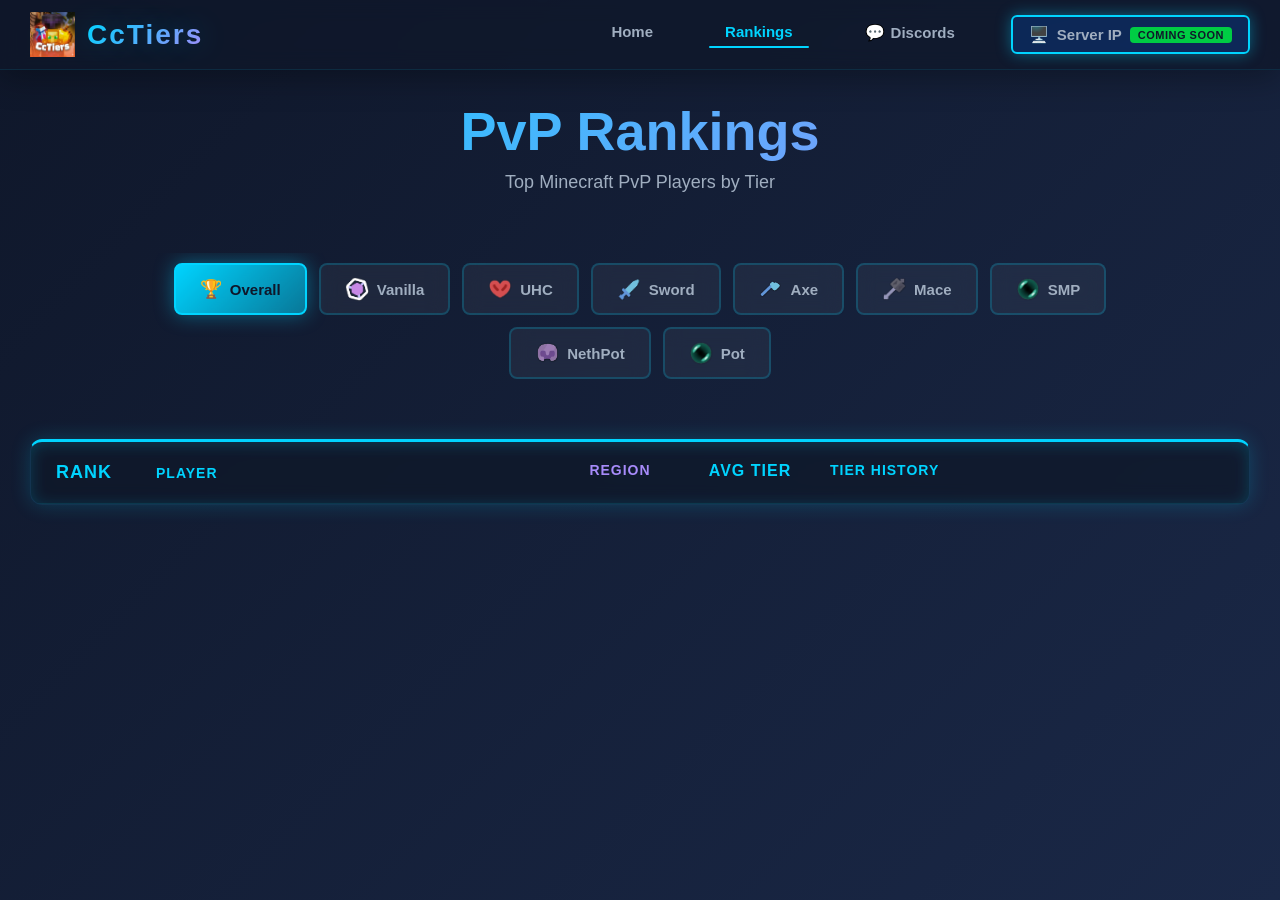
==== players.html @ 861598bc "Add files via upload" ====
<!DOCTYPE html>
<html lang="en">
<head>
    <meta charset="UTF-8">
    <meta name="viewport" content="width=device-width, initial-scale=1.0">
    <title>Rankings - CcTiers</title>
    <link rel="stylesheet" href="css/style.css">
</head>
<body>
    <!-- Falling Snow Particles -->
    <div class="particles" id="particles"></div>
    
    <!-- Navbar -->
    <nav class="navbar">
        <div class="navbar-container">
            <div class="logo">
                <img src="assets/cctiers-logo.png" alt="CcTiers Logo" class="logo-image">
                <h1>CcTiers</h1>
            </div>
            <ul class="nav-menu">
                <li><a href="index.html" class="nav-link">Home</a></li>
                <li><a href="players.html" class="nav-link active">Rankings</a></li>
                <li><a href="https://discord.gg/aPFmueH5Yg" class="nav-link" target="_blank">
                    <span class="discord-icon">💬</span>
                    Discords
                </a></li>
                <li class="nav-link-coming-soon">
                    <span class="server-icon">🖥️</span>
                    Server IP
                    <span class="coming-soon">Coming Soon</span>
                </li>
            </ul>
        </div>
    </nav>

    <!-- Rankings Section -->
    <section class="rankings">
        <div class="rankings-header">
            <h1>PvP Rankings</h1>
            <p>Top Minecraft PvP Players by Tier</p>
        </div>

        <!-- Gamemode Filter Bar -->
        <div class="gamemodes-container">
            <div class="gamemodes-scroll" id="gamemodesScroll">
                <button class="gamemode-btn active" data-gamemode="overall">
                    <span class="gamemode-icon">🏆</span>
                    <span>Overall</span>
                </button>
                <button class="gamemode-btn" data-gamemode="vanilla">
                    <img src="assets/vanilla.png" alt="Vanilla" class="gamemode-icon-img">
                    <span>Vanilla</span>
                </button>
                <button class="gamemode-btn" data-gamemode="uhc">
                    <img src="assets/uhc.png" alt="UHC" class="gamemode-icon-img">
                    <span>UHC</span>
                </button>
                <button class="gamemode-btn" data-gamemode="sword">
                    <img src="assets/sword.png" alt="Sword" class="gamemode-icon-img">
                    <span>Sword</span>
                </button>
                <button class="gamemode-btn" data-gamemode="axe">
                    <img src="assets/axe.png" alt="Axe" class="gamemode-icon-img">
                    <span>Axe</span>
                </button>
                <button class="gamemode-btn" data-gamemode="mace">
                    <img src="assets/mace.png" alt="Mace" class="gamemode-icon-img">
                    <span>Mace</span>
                </button>
                <button class="gamemode-btn" data-gamemode="smp">
                    <img src="assets/smp.png" alt="SMP" class="gamemode-icon-img">
                    <span>SMP</span>
                </button>
                <button class="gamemode-btn" data-gamemode="nethpot">
                    <img src="assets/netheritepot.png" alt="NethPot" class="gamemode-icon-img">
                    <span>NethPot</span>
                </button>
                <button class="gamemode-btn" data-gamemode="pot">
                    <img src="assets/pot.png" alt="Pot" class="gamemode-icon-img">
                    <span>Pot</span>
                </button>
            </div>
        </div>

        <!-- Players Leaderboard -->
        <div class="leaderboard">
            <div class="leaderboard-header">
                <div class="col-rank">Rank</div>
                <div class="col-player">Player</div>
                <div class="col-region">Region</div>
                <div class="col-points">Avg Tier</div>
                <div class="col-tiers">Tier History</div>
            </div>

            <div class="players-list" id="playersList">
                <!-- Players will be rendered here -->
            </div>
        </div>
    </section>

    <!-- Player Profile Modal -->
    <div class="player-modal" id="playerModal">
        <div class="modal-overlay" id="modalOverlay"></div>
        <div class="modal-card">
            <button class="modal-close" id="modalClose">&times;</button>
            
            <div class="modal-top">
                <img class="player-head" id="modalPlayerHead" src="" alt="Player Head">
                <div class="modal-player-info">
                    <h2 id="modalPlayerName">Player Name</h2>
                    <div class="player-badge" id="modalPlayerBadge">Veteran</div>
                    <div class="player-region" id="modalPlayerRegion">Region: NA</div>
                </div>
                <a href="#" class="namemc-btn" id="namemcBtn" target="_blank">
                    View NameMC Profile
                </a>
            </div>

            <div class="modal-middle">
                <div class="rank-display">
                    <div class="overall-rank" id="modalOverallRank">#1 OVERALL</div>
                    <div class="total-points" id="modalTotalPoints">500 Points</div>
                </div>
            </div>

            <div class="modal-bottom">
                <h3>Tiers by Gamemode</h3>
                <div class="gamemodes-grid" id="gamemodesGrid">
                    <!-- Gamemode tiers will be rendered here -->
                </div>
            </div>
        </div>
    </div>

    <script src="js/players-data.js"></script>
    <script src="js/players.js"></script>
    <script src="js/main.js"></script>
</body>
</html>
---- css/style.css ----
/* ==================== GLOBAL STYLES ==================== */

* {
    margin: 0;
    padding: 0;
    box-sizing: border-box;
}

@import url('https://fonts.googleapis.com/css2?family=Ruda:wght@400;500;600;700;800;900&display=swap');

:root {
    --bg-primary: #0f172a;
    --bg-secondary: #1a2847;
    --bg-tertiary: #253155;
    --text-primary: #ffffff;
    --text-secondary: #a0aec0;
    --accent-cyan: #00d4ff;
    --accent-purple: #a78bfa;
    --accent-pink: #ff006e;
    
    /* Tier Colors */
    --tier-ht1: #ffa500;
    --tier-lt1: #ccaa44;
    --tier-ht2: #b366ff;
    --tier-lt2: #9944cc;
    --tier-ht3: #3366ff;
    --tier-lt3: #2244dd;
    --tier-ht4: #00cc44;
    --tier-lt4: #00aa33;
    --tier-ht5: #888888;
    --tier-lt5: #666666;
}

html {
    scroll-behavior: smooth;
}

body {
    font-family: 'Ruda', 'Segoe UI', Tahoma, Geneva, Verdana, sans-serif;
    background: linear-gradient(135deg, var(--bg-primary) 0%, var(--bg-secondary) 100%);
    color: var(--text-primary);
    overflow-x: hidden;
    min-height: 100vh;
}

/* ==================== NAVBAR ==================== */

.navbar {
    position: fixed;
    top: 0;
    width: 100%;
    height: 70px;
    background: rgba(15, 23, 42, 0.7);
    backdrop-filter: blur(10px);
    border-bottom: 1px solid rgba(0, 212, 255, 0.1);
    z-index: 1000;
    display: flex;
    align-items: center;
    box-shadow: 0 8px 32px rgba(0, 0, 0, 0.3);
}

.navbar-container {
    width: 100%;
    max-width: 1400px;
    margin: 0 auto;
    padding: 0 30px;
    display: flex;
    justify-content: space-between;
    align-items: center;
}

.logo {
    display: flex;
    align-items: center;
    gap: 12px;
}

.logo-image {
    width: 45px;
    height: 45px;
    object-fit: contain;
}

.logo h1 {
    font-size: 28px;
    font-weight: 700;
    background: linear-gradient(135deg, var(--accent-cyan), var(--accent-purple));
    -webkit-background-clip: text;
    -webkit-text-fill-color: transparent;
    background-clip: text;
    letter-spacing: 2px;
    text-shadow: 0 0 30px rgba(0, 212, 255, 0.3);
}

.nav-menu {
    display: flex;
    list-style: none;
    gap: 40px;
}

.nav-link {
    color: var(--text-secondary);
    text-decoration: none;
    font-weight: 600;
    font-size: 15px;
    padding: 8px 16px;
    border-radius: 6px;
    transition: all 0.3s ease;
    position: relative;
    display: flex;
    align-items: center;
    gap: 6px;
}

.discord-icon {
    font-size: 16px;
}

.nav-link::after {
    content: '';
    position: absolute;
    bottom: 0;
    left: 0;
    width: 0;
    height: 2px;
    background: var(--accent-cyan);
    transition: width 0.3s ease;
    border-radius: 1px;
}

.nav-link:hover {
    color: var(--accent-cyan);
}

.nav-link:hover::after {
    width: 100%;
}

.nav-link.active {
    color: var(--accent-cyan);
}

.nav-link.active::after {
    width: 100%;
}

.nav-link-coming-soon {
    color: var(--text-secondary);
    font-weight: 600;
    font-size: 15px;
    padding: 8px 16px;
    border-radius: 6px;
    display: flex;
    align-items: center;
    gap: 8px;
    position: relative;
    background: rgba(0, 100, 255, 0.2);
    border: 2px solid var(--accent-cyan);
    box-shadow: 0 0 15px rgba(0, 212, 255, 0.4);
    animation: glow-pulse 2s ease-in-out infinite;
}

@keyframes glow-pulse {
    0%, 100% {
        box-shadow: 0 0 15px rgba(0, 212, 255, 0.4);
    }
    50% {
        box-shadow: 0 0 25px rgba(0, 212, 255, 0.7);
    }
}

.server-icon {
    font-size: 16px;
}

.coming-soon {
    background: #00cc44;
    color: var(--bg-primary);
    padding: 2px 8px;
    border-radius: 4px;
    font-size: 11px;
    font-weight: 700;
    text-transform: uppercase;
    letter-spacing: 0.5px;
}

/* ==================== HERO SECTION ==================== */

.hero {
    position: relative;
    min-height: 100vh;
    display: flex;
    align-items: center;
    justify-content: center;
    overflow: hidden;
    margin-top: 70px;
}

.particles {
    position: fixed;
    width: 100%;
    height: 100%;
    top: 0;
    left: 0;
    pointer-events: none;
    z-index: 0;
}

.particle {
    position: absolute;
    width: 4px;
    height: 4px;
    background: rgba(255, 255, 255, 0.8);
    border-radius: 50%;
    opacity: 0.8;
    animation: snowfall 10s linear infinite;
    box-shadow: 0 0 6px rgba(255, 255, 255, 0.6);
}

@keyframes float {
    0%, 100% {
        transform: translateY(0) translateX(0);
        opacity: 0.6;
    }
    50% {
        transform: translateY(-100px) translateX(50px);
        opacity: 0.2;
    }
}

.gradient-bg {
    position: absolute;
    width: 400px;
    height: 400px;
    background: radial-gradient(circle, rgba(0, 212, 255, 0.3) 0%, transparent 70%);
    top: 50%;
    left: 50%;
    transform: translate(-50%, -50%);
    filter: blur(80px);
    animation: pulse-glow 4s ease-in-out infinite;
    pointer-events: none;
}

@keyframes pulse-glow {
    0%, 100% {
        transform: translate(-50%, -50%) scale(1);
        opacity: 0.5;
    }
    50% {
        transform: translate(-50%, -50%) scale(1.2);
        opacity: 0.3;
    }
}

.hero-content {
    position: relative;
    z-index: 10;
    text-align: center;
    animation: fadeInUp 1s ease-out;
}

@keyframes fadeInUp {
    from {
        opacity: 0;
        transform: translateY(30px);
    }
    to {
        opacity: 1;
        transform: translateY(0);
    }
}

.hero-title {
    font-size: 96px;
    font-weight: 800;
    letter-spacing: 3px;
    margin-bottom: 10px;
    background: linear-gradient(135deg, var(--accent-cyan), var(--accent-purple), var(--accent-pink));
    -webkit-background-clip: text;
    -webkit-text-fill-color: transparent;
    background-clip: text;
    text-shadow: 0 0 60px rgba(0, 212, 255, 0.3);
    animation: titleGlow 3s ease-in-out infinite;
}

@keyframes titleGlow {
    0%, 100% {
        text-shadow: 0 0 60px rgba(0, 212, 255, 0.3);
    }
    50% {
        text-shadow: 0 0 80px rgba(0, 212, 255, 0.5);
    }
}

.hero-subtitle {
    font-size: 32px;
    color: var(--accent-cyan);
    margin-bottom: 15px;
    font-weight: 600;
}

.hero-description {
    font-size: 18px;
    color: var(--text-secondary);
    margin-bottom: 40px;
    max-width: 600px;
}

.cta-button {
    display: inline-block;
    padding: 16px 48px;
    background: linear-gradient(135deg, var(--accent-cyan), var(--accent-purple));
    color: var(--bg-primary);
    text-decoration: none;
    border-radius: 8px;
    font-weight: 700;
    font-size: 18px;
    position: relative;
    overflow: hidden;
    transition: all 0.3s ease;
    border: 2px solid transparent;
}

.cta-button::before {
    content: '';
    position: absolute;
    top: 0;
    left: -100%;
    width: 100%;
    height: 100%;
    background: linear-gradient(90deg, transparent, rgba(255, 255, 255, 0.3), transparent);
    transition: left 0.5s ease;
}

.cta-button:hover::before {
    left: 100%;
}

.cta-button:hover {
    transform: translateY(-3px);
    box-shadow: 0 20px 40px rgba(0, 212, 255, 0.4);
}

.button-glow {
    position: absolute;
    inset: 0;
    border-radius: 8px;
    background: linear-gradient(135deg, var(--accent-cyan), var(--accent-purple));
    opacity: 0;
    animation: buttonPulse 2s ease-in-out infinite;
}

@keyframes buttonPulse {
    0%, 100% {
        opacity: 0;
        transform: scale(1);
    }
    50% {
        opacity: 0.2;
        transform: scale(1.05);
    }
}

@keyframes snowfall {
    0% {
        transform: translateY(-10vh) translateX(0) rotateZ(0deg);
        opacity: 1;
    }
    90% {
        opacity: 1;
    }
    100% {
        transform: translateY(100vh) translateX(100px) rotateZ(360deg);
        opacity: 0;
    }
}

@keyframes snowsway {
    0%, 100% { transform: translateX(0); }
    50% { transform: translateX(80px); }
}

/* ==================== RANKINGS PAGE ==================== */

.rankings {
    padding: 100px 30px 60px;
    max-width: 1400px;
    margin: 0 auto;
}

.rankings-header {
    text-align: center;
    margin-bottom: 60px;
    animation: fadeIn 0.8s ease-out;
}

@keyframes fadeIn {
    from {
        opacity: 0;
    }
    to {
        opacity: 1;
    }
}

.rankings-header h1 {
    font-size: 54px;
    font-weight: 800;
    margin-bottom: 10px;
    background: linear-gradient(135deg, var(--accent-cyan), var(--accent-purple));
    -webkit-background-clip: text;
    -webkit-text-fill-color: transparent;
    background-clip: text;
}

.rankings-header p {
    font-size: 18px;
    color: var(--text-secondary);
}

/* ==================== GAMEMODES ==================== */

.gamemodes-container {
    margin-bottom: 50px;
    overflow: hidden;
    display: flex;
    justify-content: center;
}

.gamemodes-scroll {
    display: flex;
    gap: 12px;
    padding: 10px 0;
    scroll-behavior: smooth;
    justify-content: center;
    flex-wrap: wrap;
    max-width: 1000px;
}

.gamemodes-scroll::-webkit-scrollbar {
    height: 6px;
}

.gamemodes-scroll::-webkit-scrollbar-track {
    background: rgba(0, 212, 255, 0.05);
    border-radius: 3px;
}

.gamemodes-scroll::-webkit-scrollbar-thumb {
    background: rgba(0, 212, 255, 0.3);
    border-radius: 3px;
}

.gamemodes-scroll::-webkit-scrollbar-thumb:hover {
    background: rgba(0, 212, 255, 0.5);
}

.gamemode-btn {
    padding: 12px 24px;
    background: rgba(255, 255, 255, 0.05);
    border: 2px solid rgba(0, 212, 255, 0.2);
    color: var(--text-secondary);
    border-radius: 8px;
    cursor: pointer;
    font-weight: 600;
    font-size: 15px;
    white-space: nowrap;
    transition: all 0.3s ease;
    display: flex;
    align-items: center;
    gap: 8px;
    backdrop-filter: blur(10px);
}

.gamemode-icon {
    font-size: 18px;
}

.gamemode-icon-img {
    width: 24px;
    height: 24px;
    object-fit: contain;
}

.gamemode-btn:hover {
    border-color: var(--accent-cyan);
    background: rgba(0, 212, 255, 0.1);
    color: var(--accent-cyan);
    transform: translateY(-2px);
}

.gamemode-btn.active {
    background: linear-gradient(135deg, var(--accent-cyan), rgba(0, 212, 255, 0.5));
    border-color: var(--accent-cyan);
    color: var(--bg-primary);
    box-shadow: 0 0 20px rgba(0, 212, 255, 0.4);
}

/* ==================== LEADERBOARD ==================== */

.leaderboard {
    background: rgba(26, 40, 71, 0.6);
    backdrop-filter: blur(10px);
    border: 1px solid rgba(0, 212, 255, 0.1);
    border-radius: 12px;
    overflow: hidden;
    border-top: 3px solid #00d4ff;
    box-shadow: inset 0 2px 15px rgba(0, 212, 255, 0.3), 0 0 20px rgba(0, 212, 255, 0.2);
}

.leaderboard-header {
    display: grid;
    grid-template-columns: 80px 1fr 100px 120px 1fr;
    gap: 20px;
    padding: 20px 25px;
    background: rgba(0, 0, 0, 0.3);
    border-bottom: 1px solid rgba(0, 212, 255, 0.1);
    font-weight: 700;
    color: var(--accent-cyan);
    font-size: 14px;
    text-transform: uppercase;
    letter-spacing: 1px;
}

.players-list {
    max-height: 800px;
    overflow-y: auto;
}

.players-list::-webkit-scrollbar {
    width: 8px;
}

.players-list::-webkit-scrollbar-track {
    background: rgba(0, 212, 255, 0.05);
}

.players-list::-webkit-scrollbar-thumb {
    background: rgba(0, 212, 255, 0.3);
    border-radius: 4px;
}

.players-list::-webkit-scrollbar-thumb:hover {
    background: rgba(0, 212, 255, 0.5);
}

.player-row {
    display: grid;
    grid-template-columns: 80px 1fr 100px 120px 1fr;
    gap: 20px;
    padding: 20px 25px;
    border-bottom: 1px solid rgba(0, 212, 255, 0.05);
    align-items: center;
    cursor: pointer;
    transition: all 0.3s ease;
    background: rgba(26, 40, 71, 0.3);
}

.player-row:hover {
    background: rgba(0, 212, 255, 0.08);
    border-left: 4px solid var(--accent-cyan);
    padding-left: 21px;
    transform: translateX(4px);
}

/* Ranking Styles - Position 1, 2, 3 */
.player-row.rank-1 {
    background: linear-gradient(90deg, rgba(255, 215, 0, 0.15), rgba(26, 40, 71, 0.3));
    border-left: 4px solid rgba(255, 215, 0, 0.6);
    border-bottom: 2px solid rgba(255, 215, 0, 0.3);
    box-shadow: inset 0 0 20px rgba(255, 215, 0, 0.08);
    position: relative;
}

.player-row.rank-1:hover {
    background: linear-gradient(90deg, rgba(255, 215, 0, 0.2), rgba(26, 40, 71, 0.4));
    border-left: 4px solid rgba(255, 215, 0, 0.8);
    box-shadow: 0 0 20px rgba(255, 215, 0, 0.2), inset 0 0 20px rgba(255, 215, 0, 0.1);
}

.player-row.rank-1 .col-rank::before {
    content: '🥇 ';
    margin-right: 5px;
}

.player-row.rank-2 {
    background: linear-gradient(90deg, rgba(192, 192, 192, 0.12), rgba(26, 40, 71, 0.3));
    border-left: 4px solid rgba(192, 192, 192, 0.6);
    border-bottom: 2px solid rgba(192, 192, 192, 0.2);
    box-shadow: inset 0 0 20px rgba(192, 192, 192, 0.05);
    position: relative;
}

.player-row.rank-2:hover {
    background: linear-gradient(90deg, rgba(192, 192, 192, 0.15), rgba(26, 40, 71, 0.4));
    border-left: 4px solid rgba(192, 192, 192, 0.8);
    box-shadow: 0 0 20px rgba(192, 192, 192, 0.15), inset 0 0 20px rgba(192, 192, 192, 0.08);
}

.player-row.rank-2 .col-rank::before {
    content: '🥈 ';
    margin-right: 5px;
}

.player-row.rank-3 {
    background: linear-gradient(90deg, rgba(205, 127, 50, 0.12), rgba(26, 40, 71, 0.3));
    border-left: 4px solid rgba(205, 127, 50, 0.6);
    border-bottom: 2px solid rgba(205, 127, 50, 0.2);
    box-shadow: inset 0 0 20px rgba(205, 127, 50, 0.05);
    position: relative;
}

.player-row.rank-3:hover {
    background: linear-gradient(90deg, rgba(205, 127, 50, 0.15), rgba(26, 40, 71, 0.4));
    border-left: 4px solid rgba(205, 127, 50, 0.8);
    box-shadow: 0 0 20px rgba(205, 127, 50, 0.15), inset 0 0 20px rgba(205, 127, 50, 0.08);
}

.player-row.rank-3 .col-rank::before {
    content: '🥉 ';
    margin-right: 5px;
}

/* Grey styling for other players */
.player-row.rank-other {
    background: linear-gradient(90deg, rgba(120, 120, 130, 0.08), rgba(26, 40, 71, 0.3));
    border-left: 4px solid rgba(120, 120, 130, 0.3);
}

.player-row.rank-other:hover {
    background: linear-gradient(90deg, rgba(120, 120, 130, 0.12), rgba(26, 40, 71, 0.4));
    border-left: 4px solid rgba(120, 120, 130, 0.5);
    box-shadow: 0 0 15px rgba(120, 120, 130, 0.1), inset 0 0 15px rgba(120, 120, 130, 0.05);
}

.col-rank {
    font-weight: 700;
    font-size: 18px;
    color: var(--accent-cyan);
}

.col-player {
    display: flex;
    align-items: center;
    gap: 15px;
}

.player-avatar {
    width: 45px;
    height: 45px;
    border-radius: 6px;
    border: 2px solid var(--accent-cyan);
    background: rgba(0, 212, 255, 0.1);
    object-fit: cover;
}

.player-info {
    display: flex;
    flex-direction: column;
}

.player-name {
    font-weight: 700;
    color: var(--text-primary);
    font-size: 15px;
}

.player-badge {
    font-size: 12px;
    color: var(--accent-purple);
    font-weight: 600;
}

.col-region {
    font-weight: 600;
    color: var(--accent-purple);
    text-align: center;
}

.col-points {
    font-weight: 700;
    font-size: 16px;
    text-align: center;
}

.avg-tier-badge {
    display: inline-block;
    padding: 6px 12px;
    border-radius: 6px;
    font-weight: 700;
    font-size: 12px;
    color: white;
    text-shadow: 0 2px 4px rgba(0, 0, 0, 0.5);
    min-width: 50px;
    text-align: center;
}

.col-tiers {
    display: grid;
    grid-template-columns: repeat(auto-fit, minmax(40px, 1fr));
    gap: 6px;
    flex-wrap: wrap;
    justify-content: center;
}

.tier-badge {
    width: 32px;
    height: 32px;
    border-radius: 6px;
    display: flex;
    align-items: center;
    justify-content: center;
    font-weight: 700;
    font-size: 11px;
    color: white;
    text-shadow: 0 2px 4px rgba(0, 0, 0, 0.5);
    transition: all 0.3s ease;
}

.tier-badge:hover {
    transform: scale(1.15);
    box-shadow: 0 0 15px currentColor;
}

.tier-badge-with-gamemode {
    width: 40px;
    height: 40px;
    border-radius: 6px;
    display: flex;
    flex-direction: column;
    align-items: center;
    justify-content: center;
    font-weight: 700;
    font-size: 10px;
    color: white;
    text-shadow: 0 2px 4px rgba(0, 0, 0, 0.5);
    transition: all 0.3s ease;
    gap: 2px;
}

.gamemode-icon-small {
    width: 16px;
    height: 16px;
    object-fit: contain;
}

.tier-name {
    font-size: 9px;
    font-weight: 800;
    letter-spacing: 0.5px;
}

.tier-badge-with-gamemode:hover {
    transform: scale(1.15);
    box-shadow: 0 0 15px currentColor;
}

.tier-ht1 { background: var(--tier-ht1); }
.tier-lt1 { background: var(--tier-lt1); }
.tier-ht2 { background: var(--tier-ht2); }
.tier-lt2 { background: var(--tier-lt2); }
.tier-ht3 { background: var(--tier-ht3); }
.tier-lt3 { background: var(--tier-lt3); }
.tier-ht4 { background: var(--tier-ht4); }
.tier-lt4 { background: var(--tier-lt4); }
.tier-ht5 { background: var(--tier-ht5); }
.tier-lt5 { background: var(--tier-lt5); }

/* Ensure all headings use Minecraft font */
h1, h2, h3, h4, h5, h6 {
    font-family: 'Ruda', sans-serif;
    font-weight: 700;
}

/* ==================== PLAYER MODAL ==================== */

.player-modal {
    display: none;
    position: fixed;
    top: 0;
    left: 0;
    width: 100%;
    height: 100%;
    z-index: 2000;
    align-items: center;
    justify-content: center;
}

.player-modal.active {
    display: flex;
}

.modal-overlay {
    position: absolute;
    inset: 0;
    background: rgba(15, 23, 42, 0.8);
    backdrop-filter: blur(5px);
    animation: fadeIn 0.3s ease;
}

.modal-card {
    position: relative;
    background: linear-gradient(135deg, rgba(26, 40, 71, 0.9) 0%, rgba(37, 49, 85, 0.9) 100%);
    border: 1px solid rgba(0, 212, 255, 0.2);
    border-radius: 16px;
    padding: 40px;
    max-width: 600px;
    width: 90%;
    box-shadow: 0 25px 50px rgba(0, 0, 0, 0.5);
    animation: slideUp 0.3s ease;
    backdrop-filter: blur(10px);
}

@keyframes slideUp {
    from {
        opacity: 0;
        transform: translateY(30px);
    }
    to {
        opacity: 1;
        transform: translateY(0);
    }
}

.modal-close {
    position: absolute;
    top: 15px;
    right: 15px;
    width: 40px;
    height: 40px;
    background: rgba(255, 0, 110, 0.2);
    border: 2px solid var(--accent-pink);
    color: var(--accent-pink);
    border-radius: 50%;
    font-size: 28px;
    cursor: pointer;
    display: flex;
    align-items: center;
    justify-content: center;
    transition: all 0.3s ease;
}

.modal-close:hover {
    background: rgba(255, 0, 110, 0.3);
    transform: scale(1.15);
}

.modal-top {
    display: flex;
    flex-direction: column;
    align-items: center;
    gap: 20px;
    margin-bottom: 30px;
    text-align: center;
}

.player-head {
    width: 100px;
    height: 100px;
    border-radius: 8px;
    border: 3px solid var(--accent-cyan);
    object-fit: cover;
    box-shadow: 0 0 20px rgba(0, 212, 255, 0.5);
}

.modal-player-info {
    display: flex;
    flex-direction: column;
    gap: 8px;
}

.modal-player-info h2 {
    font-size: 28px;
    font-weight: 700;
}

.player-badge {
    background: linear-gradient(135deg, var(--accent-purple), var(--accent-pink));
    -webkit-background-clip: text;
    -webkit-text-fill-color: transparent;
    background-clip: text;
    font-weight: 700;
    font-size: 14px;
}

.player-region {
    color: var(--text-secondary);
    font-size: 14px;
}

.namemc-btn {
    padding: 10px 24px;
    background: linear-gradient(135deg, var(--accent-cyan), var(--accent-purple));
    color: var(--bg-primary);
    text-decoration: none;
    border-radius: 6px;
    font-weight: 700;
    font-size: 14px;
    transition: all 0.3s ease;
    display: inline-block;
}

.namemc-btn:hover {
    transform: translateY(-2px);
    box-shadow: 0 10px 25px rgba(0, 212, 255, 0.3);
}

.modal-middle {
    text-align: center;
    padding: 20px 0;
    border-top: 1px solid rgba(0, 212, 255, 0.1);
    border-bottom: 1px solid rgba(0, 212, 255, 0.1);
    margin-bottom: 30px;
}

.rank-display {
    display: flex;
    flex-direction: column;
    gap: 10px;
}

.overall-rank {
    font-size: 28px;
    font-weight: 800;
    color: var(--accent-cyan);
    letter-spacing: 2px;
}

.total-points {
    font-size: 18px;
    color: var(--accent-purple);
    font-weight: 700;
}

.modal-bottom {
    height: auto;
}

.modal-bottom h3 {
    font-size: 16px;
    color: var(--accent-cyan);
    margin-bottom: 20px;
    text-transform: uppercase;
    letter-spacing: 1px;
    font-weight: 700;
}

.gamemodes-grid {
    display: grid;
    grid-template-columns: repeat(auto-fit, minmax(100px, 1fr));
    gap: 12px;
}

.gamemode-tier-box {
    background: rgba(0, 212, 255, 0.08);
    border: 2px solid rgba(0, 212, 255, 0.2);
    border-radius: 8px;
    padding: 15px;
    text-align: center;
    transition: all 0.3s ease;
    cursor: default;
    display: flex;
    flex-direction: column;
    gap: 8px;
    align-items: center;
}

.gamemode-icon-modal {
    width: 24px;
    height: 24px;
    object-fit: contain;
}

.gamemode-tier-box:hover {
    border-color: var(--accent-cyan);
    background: rgba(0, 212, 255, 0.15);
    transform: translateY(-3px);
}

.gamemode-name {
    font-size: 12px;
    color: var(--text-secondary);
    font-weight: 600;
    text-transform: uppercase;
    letter-spacing: 0.5px;
    margin-bottom: 8px;
}

.gamemode-tier-value {
    font-size: 18px;
    font-weight: 800;
    color: var(--text-primary);
    text-shadow: 0 0 10px currentColor;
}

/* ==================== RESPONSIVE ==================== */

@media (max-width: 768px) {
    .navbar-container {
        padding: 0 15px;
    }

    .nav-menu {
        gap: 20px;
        font-size: 12px;
    }

    .hero-title {
        font-size: 54px;
    }

    .hero-subtitle {
        font-size: 24px;
    }

    .hero-description {
        font-size: 16px;
    }

    .rankings {
        padding: 80px 15px 40px;
    }

    .rankings-header h1 {
        font-size: 36px;
    }

    .leaderboard-header,
    .player-row {
        grid-template-columns: 60px 1fr 80px;
        gap: 10px;
    }

    .col-region,
    .col-points,
    .col-tiers {
        display: none;
    }

    .player-row {
        padding: 15px;
    }

    .modal-card {
        padding: 30px 20px;
        width: 95%;
    }

    .gamemodes-grid {
        grid-template-columns: repeat(3, 1fr);
    }
}

@media (max-width: 480px) {
    .cta-button {
        padding: 14px 36px;
        font-size: 16px;
    }

    .hero-title {
        font-size: 42px;
    }

    .gamemode-btn {
        padding: 10px 16px;
        font-size: 13px;
    }

    .player-head {
        width: 80px;
        height: 80px;
    }

    .gamemodes-grid {
        grid-template-columns: repeat(2, 1fr);
    }

    .nav-menu {
        flex-direction: column;
        gap: 10px;
        font-size: 12px;
    }

    .coming-soon {
        padding: 1px 6px;
        font-size: 10px;
    }
}
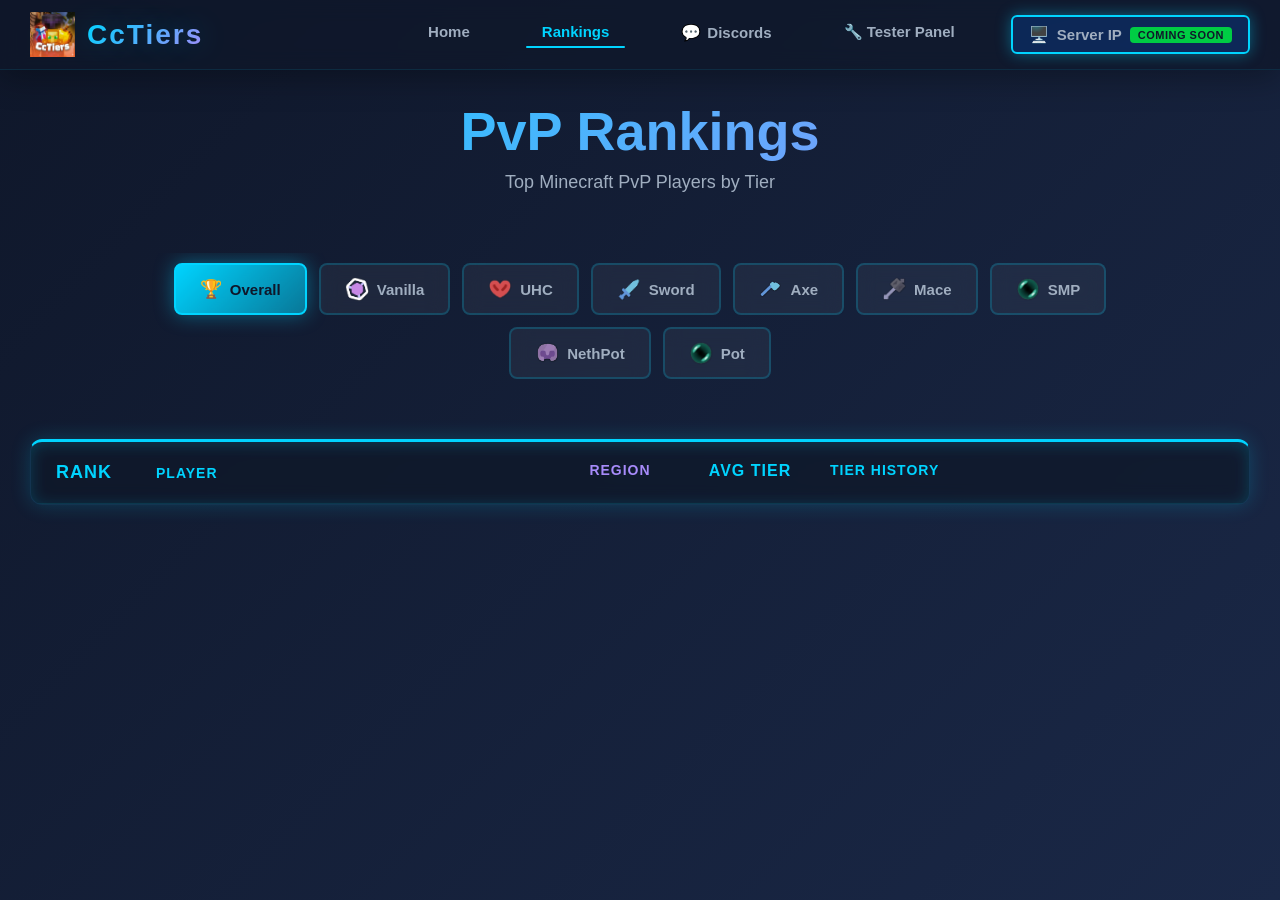
==== commit 1d135937: "Update players.html" ====
--- a/players.html
+++ b/players.html
@@ -24,6 +24,7 @@
                     <span class="discord-icon">💬</span>
                     Discords
                 </a></li>
+                <li><a href="admin.html" class="nav-link nav-tester-panel">🔧 Tester Panel</a></li>
                 <li class="nav-link-coming-soon">
                     <span class="server-icon">🖥️</span>
                     Server IP
